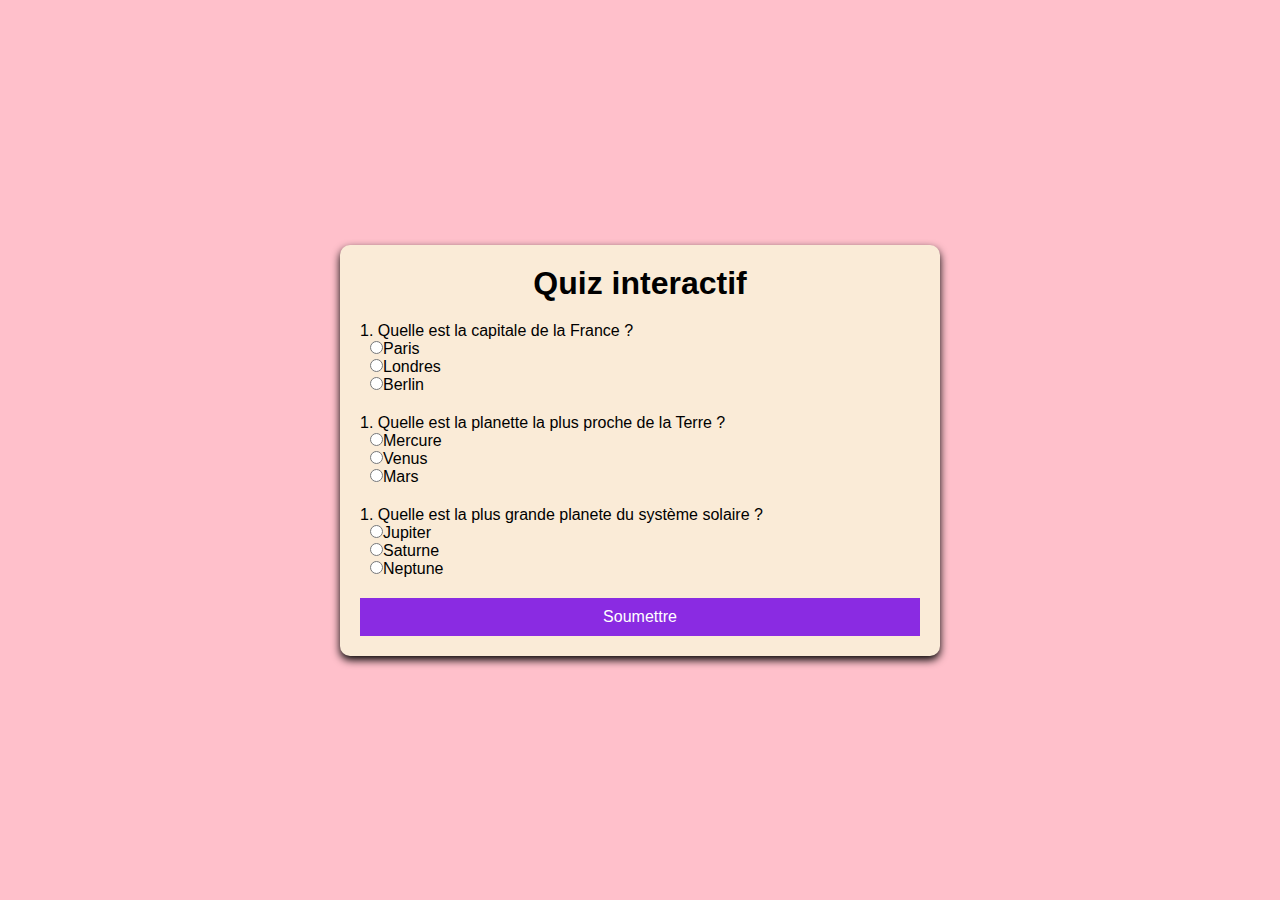
==== index.html @ 4e1968b4 "console.log submitQuiz()" ====
<!DOCTYPE html>
<html lang="fr">
<head>
    <meta charset="UTF-8">
    <meta name="viewport" content="width=>, initial-scale=1.0">
    <title>Document</title>
    <link rel="stylesheet" href="styles.css">
</head>
<body>
 
    <div class="container">
<h1>Quiz interactif</h1>

<form id="quiz-form">
    <div class="question">
        <p>1. Quelle est la capitale de la France ?</p>
        <label><input type="radio" name="q1" value="Paris">Paris</label>
        <label><input type="radio" name="q1" value="Londres">Londres</label>
        <label><input type="radio" name="q1" value="Berlin">Berlin</label>
    </div>

    <div class="question">
        <p>1. Quelle est la planette la plus proche de la Terre ?</p>
        <label><input type="radio" name="q2" value="Paris">Mercure</label>
        <label><input type="radio" name="q2" value="Londres">Venus</label>
        <label><input type="radio" name="q2" value="Berlin">Mars</label>
    </div>

    <div class="question">
        <p>1. Quelle est la plus grande planete du système solaire ?</p>
        <label><input type="radio" name="q3" value="Paris">Jupiter</label>
        <label><input type="radio" name="q3" value="Londres">Saturne</label>
        <label><input type="radio" name="q3" value="Berlin">Neptune</label>
    </div>

    <button type="button" onclick="submitQuiz()">Soumettre</button>


</form>
</div>

<div id="result"></div>
<script src="script.js"></script>
</body>
</html>
---- styles.css ----
*{
    box-sizing: border-box;
    margin: 0;
    padding: 0;
}

body{
    font-family: Arial, Helvetica, sans-serif;
    background-color: pink;
    display: flex;
    justify-content: center;
    align-items: center;
    height: 100vh;
}

.container {
    background-color: antiquewhite;
    padding:20px;
    box-shadow: 0 4px 8px black;
    border-radius: 10px;
    width: 100%;
    max-width: 600px;
}

h1{
    text-align: center;
    margin-bottom: 20px;
}

.question{
    margin-bottom: 20px;
}

label {
    margin-left: 10px;
    display: block;
    cursor: pointer;
}

button{
    display: block;
    width: 100%;
    padding: 10px;
    background-color: blueviolet;
    color:white;
    border: none;
    cursor:pointer;
    font-size: 16px;
}

button:hover{
    background-color: rgb(196, 94, 111);
}

#result{
    margin-top: 20px;
    font-size: 18px;
    text-align: center;
}
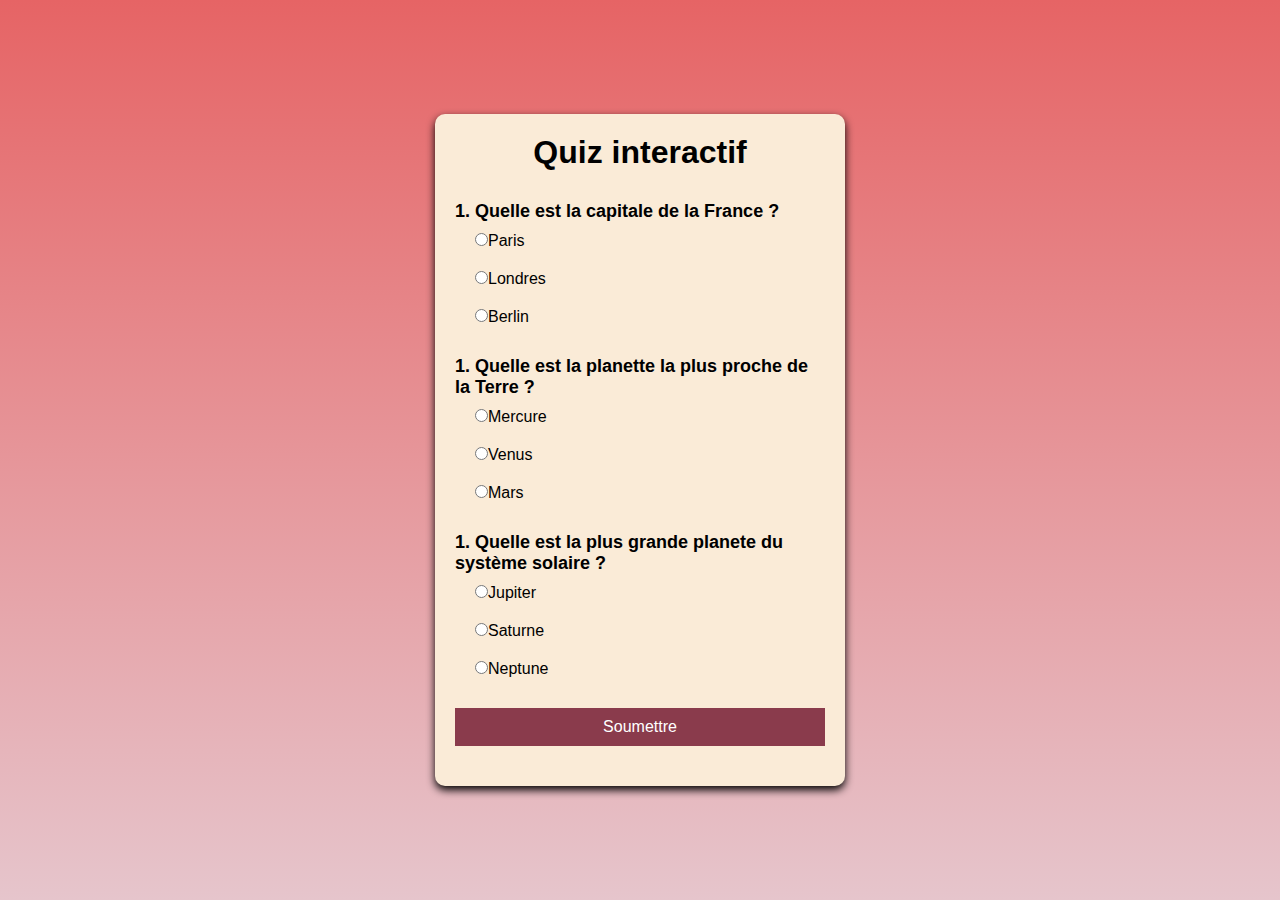
==== commit bfdca749: "1ere partie OK" ====
--- a/index.html
+++ b/index.html
@@ -1,13 +1,13 @@
-<!DOCTYPE html>
-<html lang="fr">
-<head>
-    <meta charset="UTF-8">
-    <meta name="viewport" content="width=>, initial-scale=1.0">
-    <title>Document</title>
-    <link rel="stylesheet" href="styles.css">
-</head>
-<body>
- 
+ <!DOCTYPE html>
+ <html lang="fr">
+ <head>
+     <meta charset="UTF-8">
+     <meta name="viewport" content="width=device-width, initial-scale=1.0">
+     <title>Document</title>
+     <link rel="stylesheet" href="styles.css">
+ </head>
+ <body>
+
     <div class="container">
 <h1>Quiz interactif</h1>
 
@@ -35,11 +35,11 @@
 
     <button type="button" onclick="submitQuiz()">Soumettre</button>
 
-
+<div id="result"></div>
 </form>
 </div>
 
-<div id="result"></div>
+
 <script src="script.js"></script>
 </body>
 </html>--- a/styles.css
+++ b/styles.css
@@ -6,7 +6,7 @@
 
 body{
     font-family: Arial, Helvetica, sans-serif;
-    background-color: pink;
+    background: linear-gradient(#e66465, #e6c5cc);
     display: flex;
     justify-content: center;
     align-items: center;
@@ -19,29 +19,47 @@
     box-shadow: 0 4px 8px black;
     border-radius: 10px;
     width: 100%;
-    max-width: 600px;
+    max-width: 410px;
+    transition: 0.3s;
+}
+
+.container:hover{
+    transform:scale(1.02);
 }
 
 h1{
     text-align: center;
-    margin-bottom: 20px;
+    margin-bottom: 30px;
 }
 
 .question{
     margin-bottom: 20px;
 }
 
+.question p{
+    font-size: 18px;
+    font-weight: bold;
+}
+
+
 label {
     margin-left: 10px;
     display: block;
     cursor: pointer;
+    padding: 10px;
+    border-radius: 5px;
+    transition: background-color 0.3s;
+}
+
+label:hover {
+    background-color: #e66465;
 }
 
 button{
     display: block;
     width: 100%;
     padding: 10px;
-    background-color: blueviolet;
+    background-color: rgb(138, 59, 76);
     color:white;
     border: none;
     cursor:pointer;
@@ -50,10 +68,11 @@
 
 button:hover{
     background-color: rgb(196, 94, 111);
+    transform: translateY(-2px);
 }
 
 #result{
     margin-top: 20px;
     font-size: 18px;
-    text-align: center;
+    text-align: center;    
 }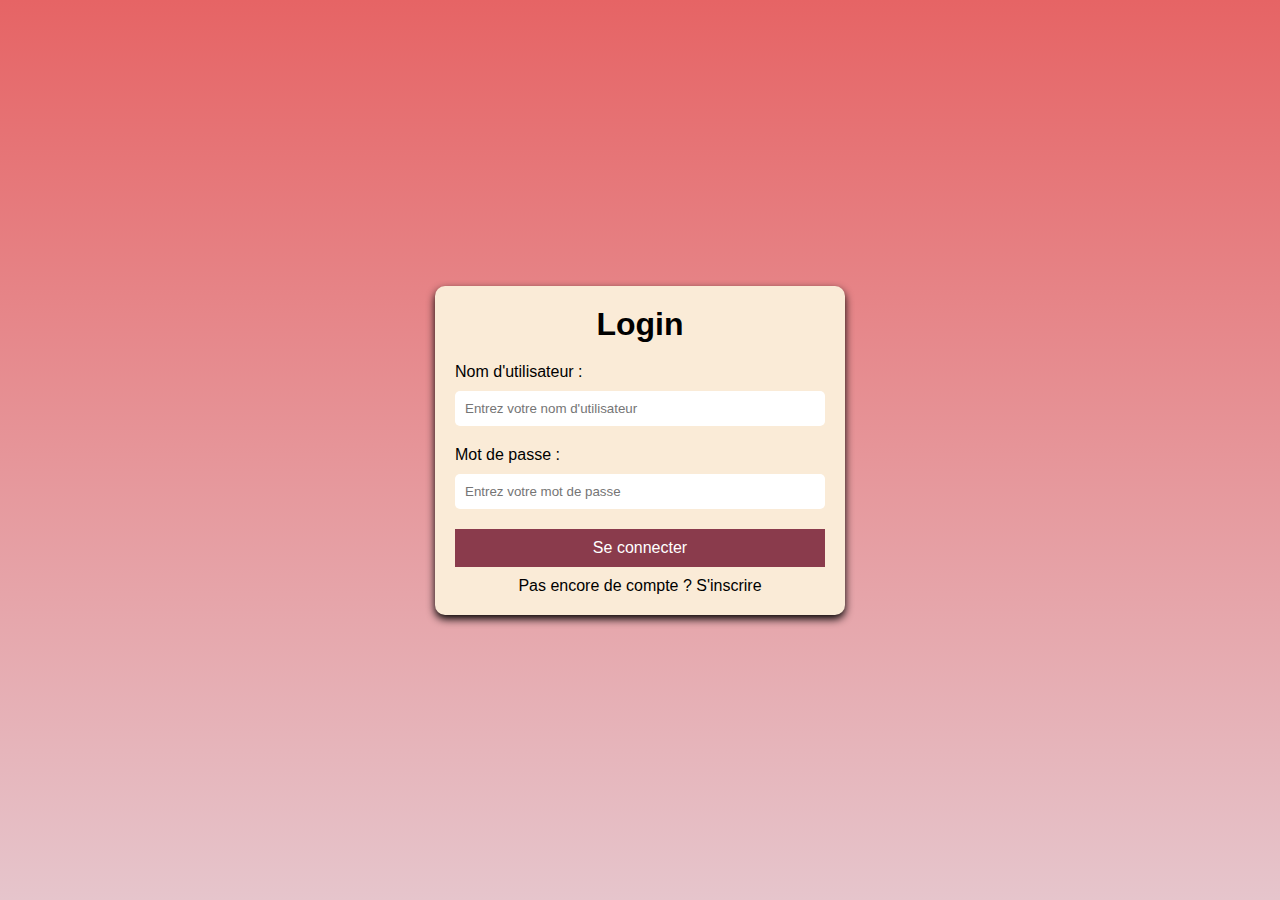
==== commit 990a97ca: "vidéo 3 terminé" ====
--- a/index.html
+++ b/index.html
@@ -7,6 +7,18 @@
      <link rel="stylesheet" href="styles.css">
  </head>
  <body>
+
+    <header>
+        <nav class="navbar">
+            <div class="logo">Quiz app</div>
+            <div class="user-menu">
+                <span id="username-display"></span>
+                <button id="logout-btn">Se deconnecter</button>
+            </div>
+
+
+        </nav>
+    </header>
 
     <div class="container">
 <h1>Quiz interactif</h1>
@@ -21,16 +33,16 @@
 
     <div class="question">
         <p>1. Quelle est la planette la plus proche de la Terre ?</p>
-        <label><input type="radio" name="q2" value="Paris">Mercure</label>
-        <label><input type="radio" name="q2" value="Londres">Venus</label>
-        <label><input type="radio" name="q2" value="Berlin">Mars</label>
+        <label><input type="radio" name="q2" value="Mercure">Mercure</label>
+        <label><input type="radio" name="q2" value="Venus">Venus</label>
+        <label><input type="radio" name="q2" value="Mars">Mars</label>
     </div>
 
     <div class="question">
         <p>1. Quelle est la plus grande planete du système solaire ?</p>
-        <label><input type="radio" name="q3" value="Paris">Jupiter</label>
-        <label><input type="radio" name="q3" value="Londres">Saturne</label>
-        <label><input type="radio" name="q3" value="Berlin">Neptune</label>
+        <label><input type="radio" name="q3" value="Jupiter">Jupiter</label>
+        <label><input type="radio" name="q3" value="Saturne">Saturne</label>
+        <label><input type="radio" name="q3" value="Neptune">Neptune</label>
     </div>
 
     <button type="button" onclick="submitQuiz()">Soumettre</button>
--- a/styles.css
+++ b/styles.css
@@ -74,5 +74,61 @@
 #result{
     margin-top: 20px;
     font-size: 18px;
+    padding: 10px;
     text-align: center;    
-}+    transition: all 1s ease;
+}
+
+.excellent{
+    background-color: rgb(57, 216, 57);
+    color: white;
+    box-shadow: rgb(29, 126, 29);
+    border: 2px solid green;
+}
+
+.good{
+    background-color: rgb(218, 199, 34);
+    color: white;
+    box-shadow: rgb(214, 109, 11);
+    border: 2px solid rgb(197, 76, 20);
+}
+
+.try-again{
+    background-color: rgb(248, 13, 13);
+    color: white;
+    box-shadow: rgb(252, 17, 17);
+    border: 2px solid rgb(172, 1, 1);
+}
+
+.navbar{
+    width: 100%;
+    display: flex;
+    justify-content: space-between;
+    align-items: center;
+    background-color: #e4c7c7;
+    padding: 10px 20px;
+    color: black;
+    position: fixed;
+    top: 0;
+    left: 0;
+}
+
+.user-menu{
+    display: flex;
+    align-items: center;
+}
+
+#username-display{
+    margin-left: 15px;
+    margin-right: 15px;
+    font-weight: bold;
+}
+
+#logout-btn{
+    background-color: red;
+    border: none;
+    padding: 8px 12 px;
+    color: white;
+    cursor: pointer;
+    border-radius: 4px;
+}
